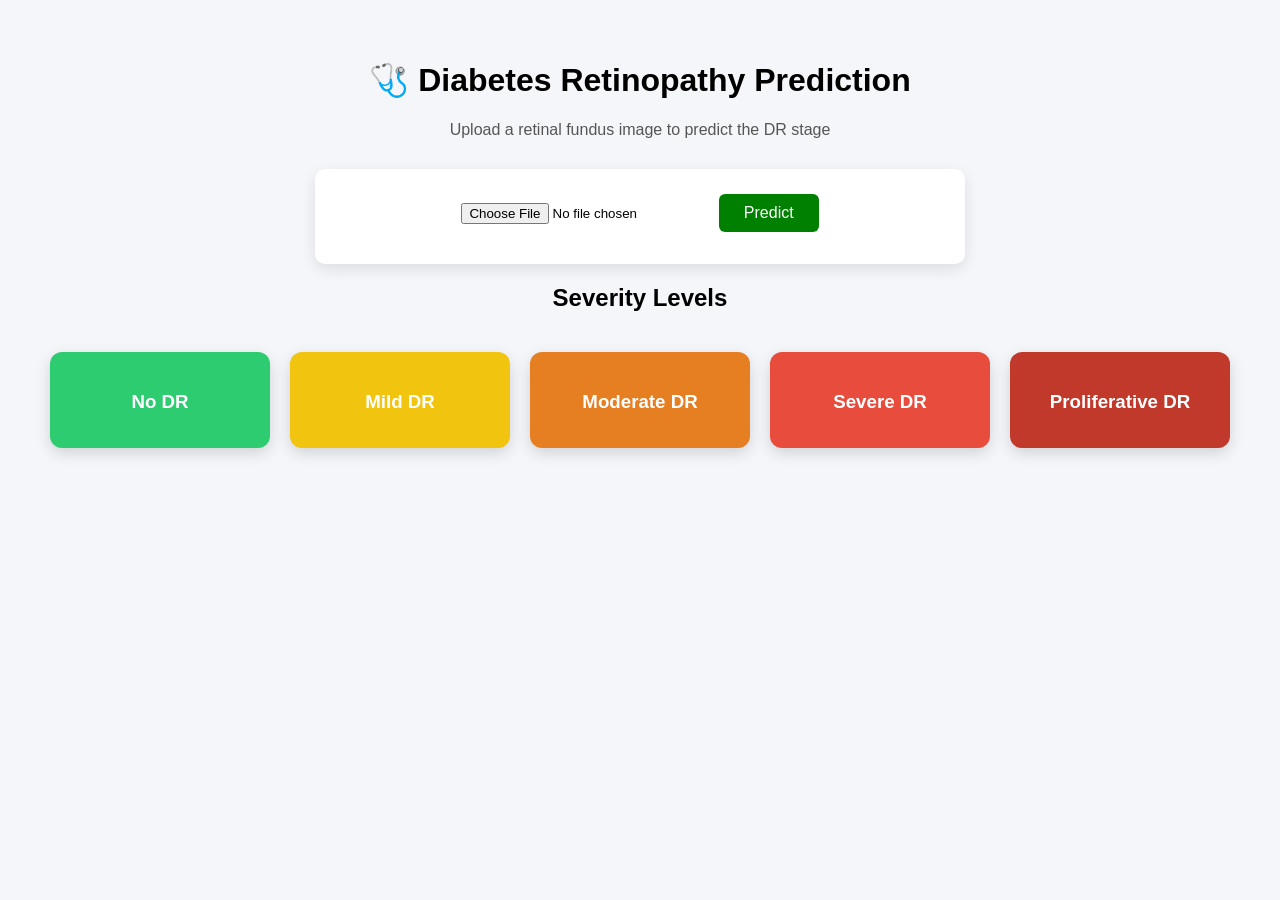
==== frontend/index.html @ 58fe146a "Initial commit" ====
<!DOCTYPE html>
<html lang="en">

<head>
    <meta charset="UTF-8">
    <title>Diabetes Retinopathy Prediction</title>
    <link rel="stylesheet" href="style.css">
</head>

<body>

    <div class="container">
        <h1>🩺 Diabetes Retinopathy Prediction</h1>
        <p class="subtitle">
            Upload a retinal fundus image to predict the DR stage
        </p>

        <!-- Upload Section -->
        <div class="upload-box">
            <input type="file" id="imageInput" accept="image/*">
            <button onclick="predictDR()">Predict</button>
        </div>

        <!-- Levels Info Section -->
        <h2>Severity Levels</h2>
        <div class="cards">
            <div class="card no-dr">
                <h3>No DR</h3>
            </div>

            <div class="card mild">
                <h3>Mild DR</h3>
            </div>

            <div class="card moderate">
                <h3>Moderate DR</h3>
            </div>

            <div class="card severe">
                <h3>Severe DR</h3>
            </div>

            <div class="card proliferative">
                <h3>Proliferative DR</h3>
            </div>
        </div>


    </div>

    <script src="script.js"></script>
</body>

</html>
---- frontend/style.css ----
body {
    font-family: Arial, sans-serif;
    background: #f4f6f9;
    margin: 0;
    padding: 0;
}

.container {
    text-align: center;
    padding: 40px;
}

.subtitle {
    color: #555;
    margin-bottom: 30px;
}

.upload-box {
    background: white;
    padding: 25px;
    width: 50%;
    margin: auto;
    border-radius: 10px;
    box-shadow: 0 5px 15px rgba(0, 0, 0, 0.1);
}

.upload-box input {
    margin-bottom: 15px;
}

.upload-box button {
    padding: 10px 25px;
    background: green;
    color: white;
    border: none;
    border-radius: 6px;
    font-size: 16px;
    cursor: pointer;
}

.cards {
    display: flex;
    justify-content: center;
    gap: 20px;
    margin-top: 40px;
    flex-wrap: wrap;
}

.card {
    width: 180px;
    padding: 20px;
    border-radius: 12px;
    color: white;
    box-shadow: 0 5px 15px rgba(0, 0, 0, 0.15);
}

.card h3 {
    margin-bottom: 15px;
}

.card button {
    padding: 8px 15px;
    border: none;
    border-radius: 6px;
    cursor: pointer;
    background: white;
    font-weight: bold;
}

.no-dr {
    background: #2ecc71;
}

.mild {
    background: #f1c40f;
}

.moderate {
    background: #e67e22;
}

.severe {
    background: #e74c3c;
}

.proliferative {
    background: #c0392b;
}

/* Metric Cards */
.metrics-grid {
    margin-top: 20px;
}

.metric-card {
    background: white;
    padding: 20px;
    border-radius: 10px;
    width: 150px;
    box-shadow: 0 4px 10px rgba(0,0,0,0.1);
    text-align: center;
}

.metric-card h3 {
    margin: 0;
    font-size: 16px;
    color: #666;
}

.metric-card p {
    font-size: 24px;
    font-weight: bold;
    color: #333;
    margin: 10px 0 0 0;
}
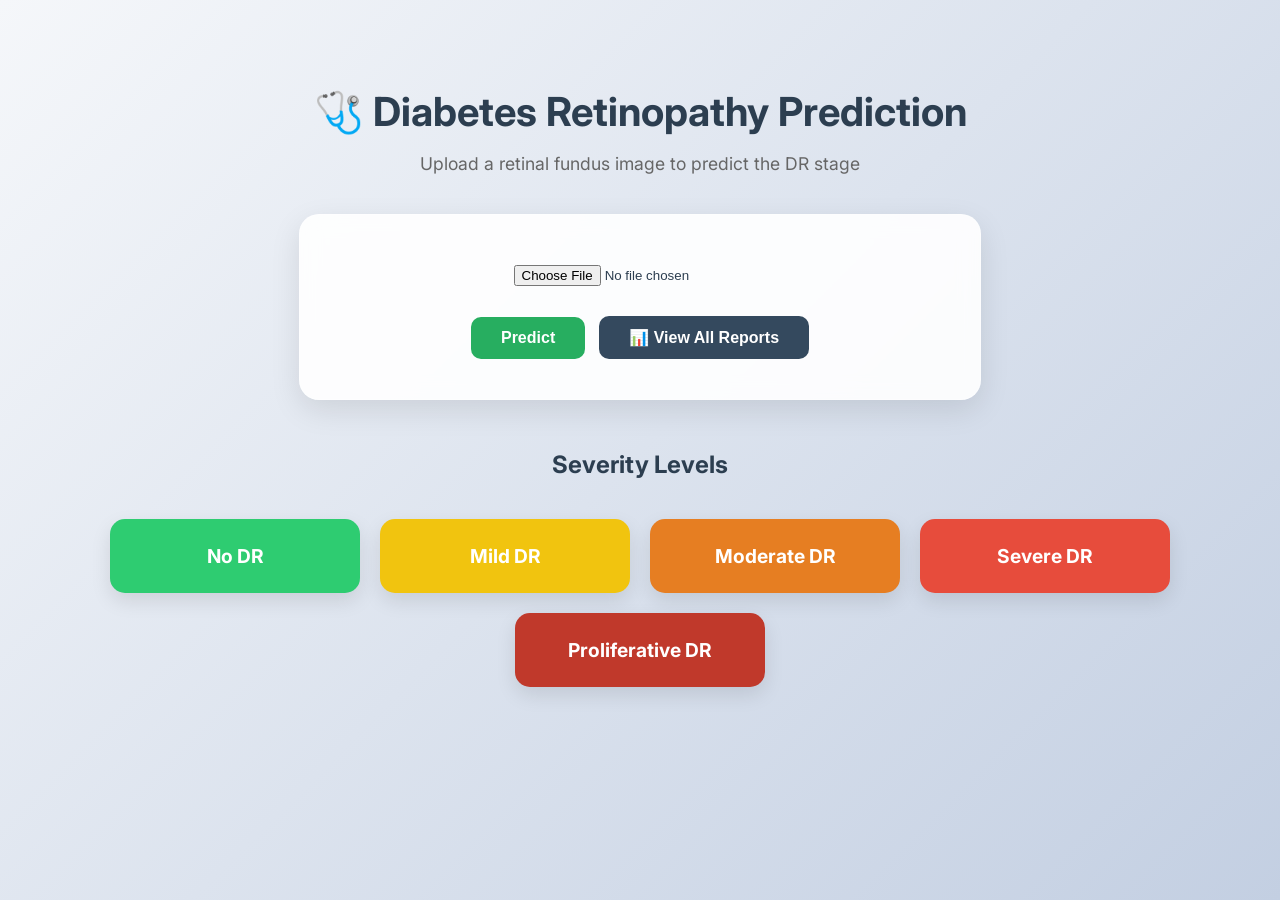
==== commit f94e81a5: "new updated files" ====
--- a/frontend/index.html
+++ b/frontend/index.html
@@ -19,6 +19,7 @@
         <div class="upload-box">
             <input type="file" id="imageInput" accept="image/*">
             <button onclick="predictDR()">Predict</button>
+            <a href="history.html"><button class="secondary" style="margin-left: 10px;">📊 View All Reports</button></a>
         </div>
 
         <!-- Levels Info Section -->
--- a/frontend/style.css
+++ b/frontend/style.css
@@ -1,41 +1,67 @@
+@import url('https://fonts.googleapis.com/css2?family=Inter:wght@400;500;600;700&display=swap');
+
 body {
-    font-family: Arial, sans-serif;
-    background: #f4f6f9;
+    font-family: 'Inter', sans-serif;
+    background: linear-gradient(135deg, #f5f7fa 0%, #c3cfe2 100%);
     margin: 0;
     padding: 0;
+    min-height: 100vh;
+    color: #2c3e50;
 }
 
 .container {
     text-align: center;
-    padding: 40px;
+    padding: 60px 20px;
+    max-width: 1200px;
+    margin: 0 auto;
+}
+
+h1 {
+    font-weight: 700;
+    font-size: 2.5em;
+    margin-bottom: 10px;
 }
 
 .subtitle {
-    color: #555;
-    margin-bottom: 30px;
+    color: #666;
+    font-size: 1.1em;
+    margin-bottom: 40px;
 }
 
 .upload-box {
-    background: white;
-    padding: 25px;
-    width: 50%;
-    margin: auto;
-    border-radius: 10px;
-    box-shadow: 0 5px 15px rgba(0, 0, 0, 0.1);
+    background: rgba(255, 255, 255, 0.9);
+    backdrop-filter: blur(10px);
+    padding: 40px;
+    width: 100%;
+    max-width: 600px;
+    margin: 0 auto 50px;
+    border-radius: 20px;
+    box-shadow: 0 10px 30px rgba(0, 0, 0, 0.1);
+    border: 1px solid rgba(255, 255, 255, 0.3);
 }
 
 .upload-box input {
-    margin-bottom: 15px;
+    display: block;
+    margin: 0 auto 20px;
+    padding: 10px;
 }
 
 .upload-box button {
-    padding: 10px 25px;
-    background: green;
+    padding: 12px 30px;
+    background: #27ae60;
     color: white;
     border: none;
-    border-radius: 6px;
+    border-radius: 10px;
     font-size: 16px;
+    font-weight: 600;
     cursor: pointer;
+    transition: all 0.3s ease;
+}
+
+.upload-box button:hover {
+    background: #219150;
+    transform: translateY(-2px);
+    box-shadow: 0 5px 15px rgba(39, 174, 96, 0.3);
 }
 
 .cards {
@@ -47,69 +73,42 @@
 }
 
 .card {
-    width: 180px;
-    padding: 20px;
-    border-radius: 12px;
+    width: 200px;
+    padding: 25px;
+    border-radius: 15px;
     color: white;
-    box-shadow: 0 5px 15px rgba(0, 0, 0, 0.15);
+    box-shadow: 0 8px 20px rgba(0, 0, 0, 0.1);
+    transition: transform 0.3s ease;
+}
+
+.card:hover {
+    transform: scale(1.05);
 }
 
 .card h3 {
-    margin-bottom: 15px;
+    margin: 0;
+    font-size: 1.2em;
 }
 
-.card button {
-    padding: 8px 15px;
-    border: none;
-    border-radius: 6px;
-    cursor: pointer;
-    background: white;
-    font-weight: bold;
-}
+.no-dr { background: #2ecc71; }
+.mild { background: #f1c40f; }
+.moderate { background: #e67e22; }
+.severe { background: #e74c3c; }
+.proliferative { background: #c0392b; }
 
-.no-dr {
-    background: #2ecc71;
-}
-
-.mild {
-    background: #f1c40f;
-}
-
-.moderate {
-    background: #e67e22;
-}
-
-.severe {
-    background: #e74c3c;
-}
-
-.proliferative {
-    background: #c0392b;
-}
-
-/* Metric Cards */
-.metrics-grid {
-    margin-top: 20px;
-}
-
+/* Metrics Styling */
 .metric-card {
     background: white;
     padding: 20px;
-    border-radius: 10px;
-    width: 150px;
-    box-shadow: 0 4px 10px rgba(0,0,0,0.1);
-    text-align: center;
+    border-radius: 12px;
+    box-shadow: 0 4px 15px rgba(0,0,0,0.05);
+    border: 1px solid #eee;
 }
 
-.metric-card h3 {
-    margin: 0;
-    font-size: 16px;
-    color: #666;
+button.secondary {
+    background: #34495e;
 }
 
-.metric-card p {
-    font-size: 24px;
-    font-weight: bold;
-    color: #333;
-    margin: 10px 0 0 0;
-}+button.secondary:hover {
+    background: #2c3e50;
+}
